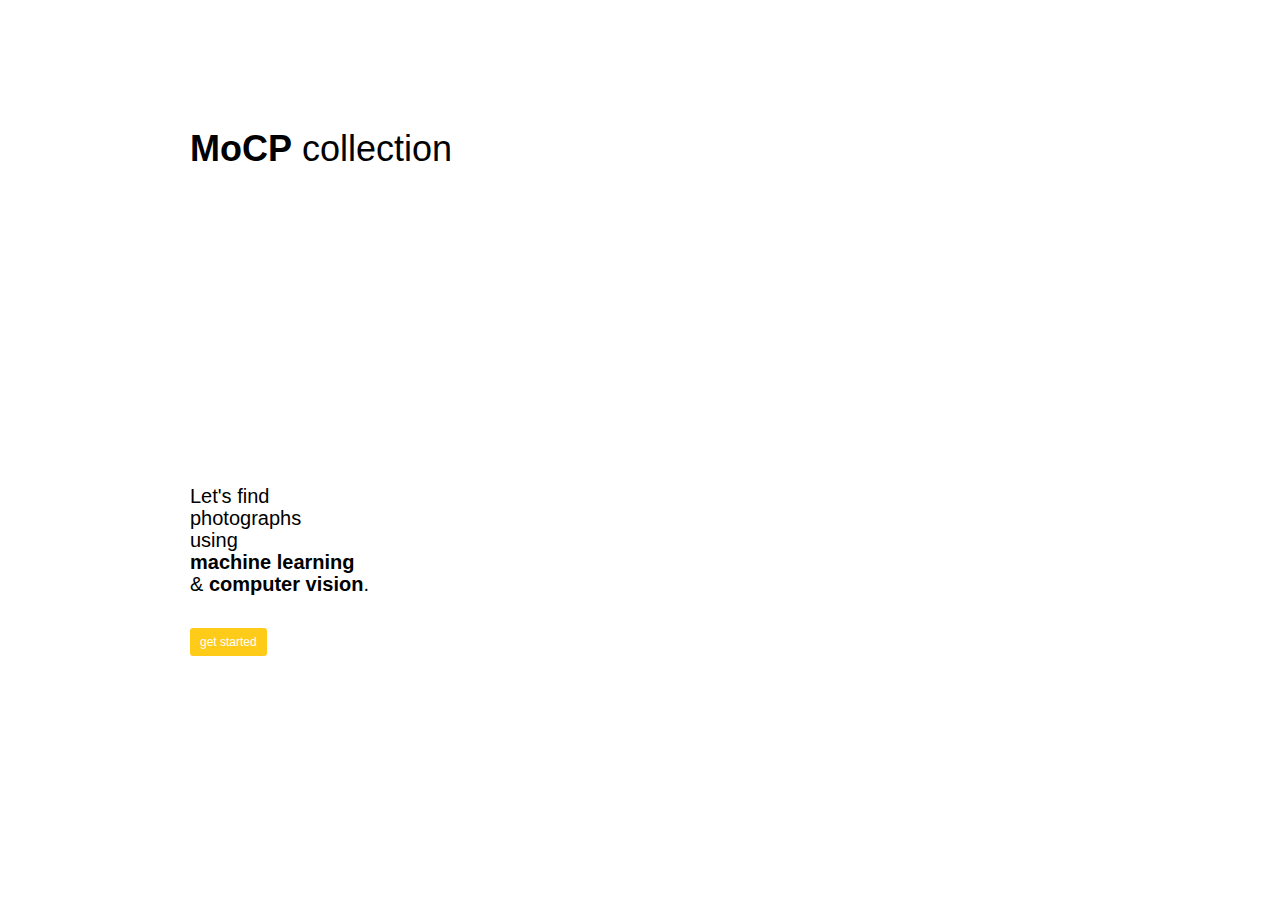
==== testDiv.html @ e3622241 "Attempt at incoorporating bootstrap" ====
<!DOCTYPE html>
<html lang="en">
<head>
	<meta charset="UTF-8">
	<title>Vision MoCP</title>
	<link rel="stylesheet" type="text/css" href="css/style.css">
  	<link rel="stylesheet" href="https://maxcdn.bootstrapcdn.com/bootstrap/3.3.7/css/bootstrap.min.css" />
  	<script src="https://cdnjs.cloudflare.com/ajax/libs/jquery/3.2.1/jquery.min.js"></script>
	<link rel="stylesheet" href="https://www.w3schools.com/w3css/4/w3.css">
</head>
<body>

	<div class="slideshow-container">
		<div class="mySlides">
		  	<div class="siskind w3-display-container w3-animate-opacity w3-text-white">
		  		<div class="animate-top" id="slideText">
		  		<div class="col-sm-8">
		 			<div class="row">
						<h1>
							<br><strong>Welcome</strong>
							<br>to the 
							<br><h1-black><strong>MoCP</strong> collection</h1-black>.
						</h1> 
					</div>
					<div class="row" style="margin-top: 275px">
						<h4><h1-black>
							<br>Let's find
							<br>photographs
							<br>using
							<br><strong>machine learning</strong>
							<br>& <strong>computer vision</strong>.</h1-black>
						</h4>
						<br>
						<input 	class="btn btn-primary btn-sm" 
								type="button" 
								value="get started" 
								id="upload-image" 
								style="border:none"
								onclick="showSlides(1)">
						</input>
					</div>
					</div>
				</div>
		    </div>
		</div>
		<div class="mySlides siskind" style="overflow: hidden">
			<div class="slideTwo slideContainerDiv animate-bottom" style="width: 95.5%">
				<div id="slideText">
					<div class="row" style="margin-top:100px">
						<h1>Hello World</h1>
					</div>
				</div>
				<a class="next" onclick="showSlides(1)">&#10095;</a>
			</div>
		</div>
		<div class="mySlides slideTwo slideContainerDiv">
			<div class="slideContainerDiv animate-slide" id="slideThree">
						<input 	class="btn btn-primary btn-lg" 
								type="button" 
								style="background-color: gray"
								value="restart" 
								style="border:none"
								onclick="showSlides(0)">
						</input>
			</div>
		</div>
<!-- 		<a class="prev" onclick="plusSlides(-1)">&#10094;</a>
  		<a class="next" onclick="plusSlides(1)">&#10095;</a> -->
	</div>


	<script type="text/javascript">


	var slideIndex = 0;
	showSlides();

	function showSlides() {
    	var i;
    	var slides = document.getElementsByClassName("mySlides");
    	for (i = 0; i < slides.length; i++) {
        	slides[i].style.display = "none"; 
        	console.log("here");
    	}
    	slideIndex++;
    	if (slideIndex > slides.length) {slideIndex = 1} 
    	slides[slideIndex-1].style.display = "block"; 
	}
	</script>

</body>
</html>	
</html>
---- css/style.css ----
body, html {height: 100%}

h1-yellow{
  color: #ffcb19;
}

h1-black{
  color:black;
}

half-opacity{
  opacity: .5;
}

#carousel-inner{
    background-size: cover;
    height:100%;
    position:absolute;
}

#upload-image{
  background-color: #ffcb19;
  color:white;
  outline: none;
}

#upload-image:hover{
  background-color: #E5B716;
  color:white;
  outline: none;
}

.siskind {
  background-image: url("../images/siskind.jpg");
  min-height: 100vh;
  min-width: 105%;
  align-items: left;
  background-size: cover;
  position:absolute;
}


/* Add animation to "page content" */
.animate-bottom {
  position: relative;
  -webkit-animation-name: animatebottom;
  -webkit-animation-duration: 3s;
  animation-name: animatebottom;
  animation-duration: 3s
}

@-webkit-keyframes animatebottom {
  from { bottom:-1000px; opacity:0 } 
  to { bottom:0px; opacity:1 }
}

@keyframes animatebottom { 
  from{ bottom:-1000px; opacity:0 } 
  to{ bottom:0; opacity:1 }
}

.animate-top {
  position: relative;
  -webkit-animation-name: animatetop;
  -webkit-animation-duration: 3s;
  animation-name: animatetop;
  animation-duration: 3s
}

@-webkit-keyframes animatetop {
  from { top:-600px; opacity:0 } 
  to { bottom:0px; opacity:1 }
}

@keyframes animatetop { 
  from{ top:-600px; opacity:0 } 
  to{ bottom:0; opacity:1 }
}

.animate-slide {
    position: absolute;
    right: -550px;
    width: 100%;
    height: 100%;
    background:none;
    -webkit-animation: slide 1s forwards;
    -webkit-animation-delay: 0s;
    animation: slide 1s forwards;
    animation-delay: 0s;
}

@-webkit-keyframes slide {
  from { right:-200px; opacity:0 } 
  to { right:0px; opacity:1 }
}

@keyframes slide { 
  from{ right:-200px; opacity:0 } 
  to{ right:0; opacity:1 }
}

#myDiv {
  display: none;
  left:50px;
  color:#ffcb19;
  width:100%;
}

#myDiv2{
  background-color: black;
  height:100%;
}

* {box-sizing:border-box}

/* Slideshow container */
.slideshow-container {
  max-width: 1000px;
  position: relative;
  margin: auto;
}

.mySlides {
}

/* Next & previous buttons */
.prev, .next {
  cursor: pointer;
  position: absolute;
  top: 50%;
  width: auto;
  margin-top: -22px;
  padding: 16px;
  color: white;
  font-weight: bold;
  font-size: 18px;
  transition: 0.6s ease;
  border-radius: 0 3px 3px 0;
}

/* Position the "next button" to the right */
.next {
  right: 0;
  border-radius: 3px 0 0 3px;
}

/* On hover, add a black background color with a little bit see-through */
.prev:hover, .next:hover {
  background-color: #E5B716;
  text-decoration: none;
  color:#ffcb19;
}

.slideContainerDiv{
  height:100vh;
  width:100vw;
  overflow: none;
}

.slideTwo{
  background-image: url("../images/camera.png");
  background-size: cover;
  width:100%;
  position:absolute;
}

/*.slideTwo{
  background-image: url("../images/camera.png");
  height:100vh;
  width:100vw;
}*/

#slideThree{
  background-color:white;
}

#slideText{
  margin-left: 50px;
  color:white;
}
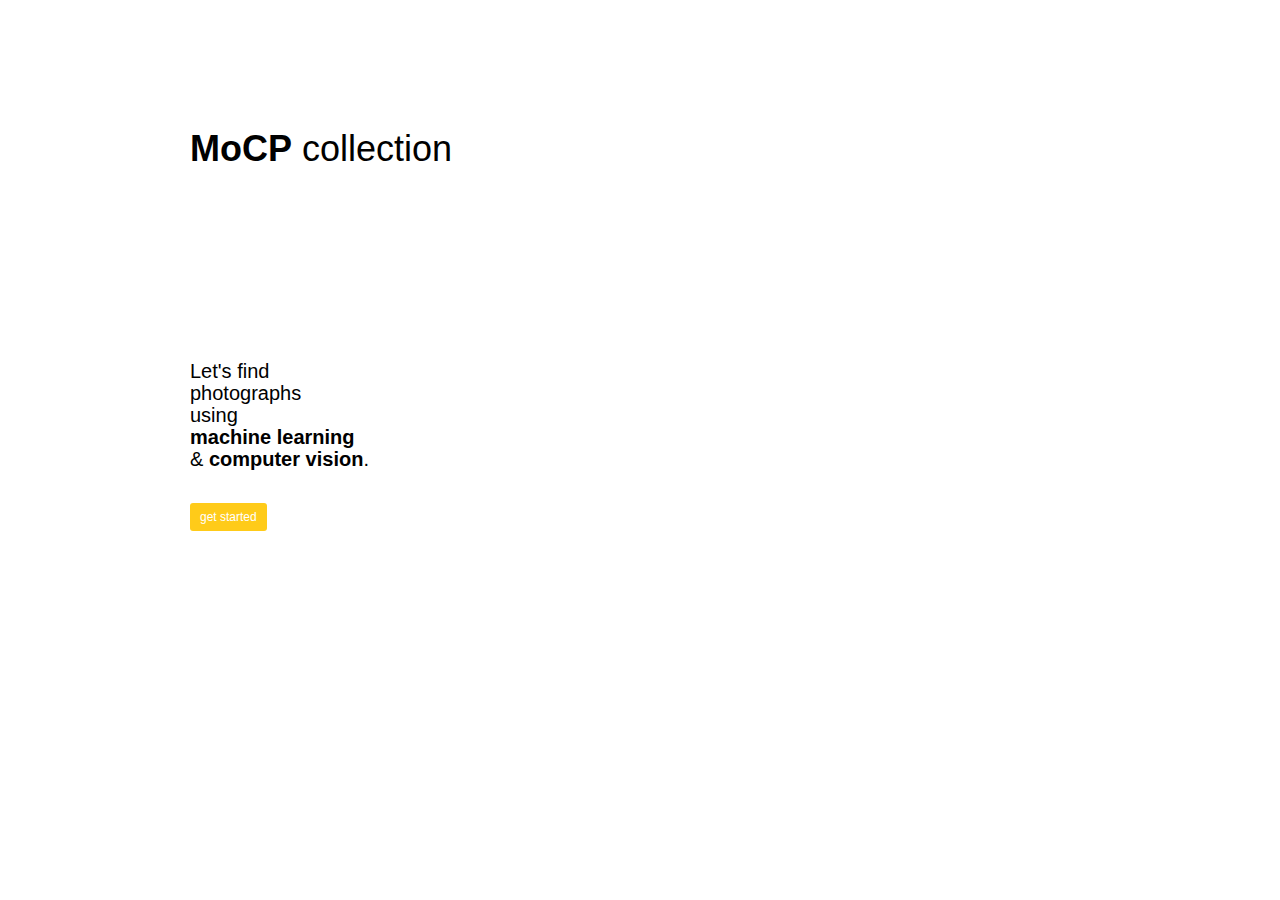
==== commit 6abeae11: "updated testDiv.html" ====
--- a/testDiv.html
+++ b/testDiv.html
@@ -2,6 +2,7 @@
 <html lang="en">
 <head>
 	<meta charset="UTF-8">
+	<meta name="viewport" content="width=device-width">
 	<title>Vision MoCP</title>
 	<link rel="stylesheet" type="text/css" href="css/style.css">
   	<link rel="stylesheet" href="https://maxcdn.bootstrapcdn.com/bootstrap/3.3.7/css/bootstrap.min.css" />
@@ -22,7 +23,7 @@
 							<br><h1-black><strong>MoCP</strong> collection</h1-black>.
 						</h1> 
 					</div>
-					<div class="row" style="margin-top: 275px">
+					<div class="row" style="margin-top: 150px">
 						<h4><h1-black>
 							<br>Let's find
 							<br>photographs
@@ -44,7 +45,7 @@
 		    </div>
 		</div>
 		<div class="mySlides siskind" style="overflow: hidden">
-			<div class="slideTwo slideContainerDiv animate-bottom" style="width: 95.5%">
+			<div class="slideTwo slideContainerDiv animate-bottom" style="width: 100%">
 				<div id="slideText">
 					<div class="row" style="margin-top:100px">
 						<h1>Hello World</h1>
@@ -53,7 +54,7 @@
 				<a class="next" onclick="showSlides(1)">&#10095;</a>
 			</div>
 		</div>
-		<div class="mySlides slideTwo slideContainerDiv">
+		<div class="mySlides siskind slideContainerDiv">
 			<div class="slideContainerDiv animate-slide" id="slideThree">
 						<input 	class="btn btn-primary btn-lg" 
 								type="button" 
@@ -70,6 +71,8 @@
 
 
 	<script type="text/javascript">
+
+	
 
 
 	var slideIndex = 0;
